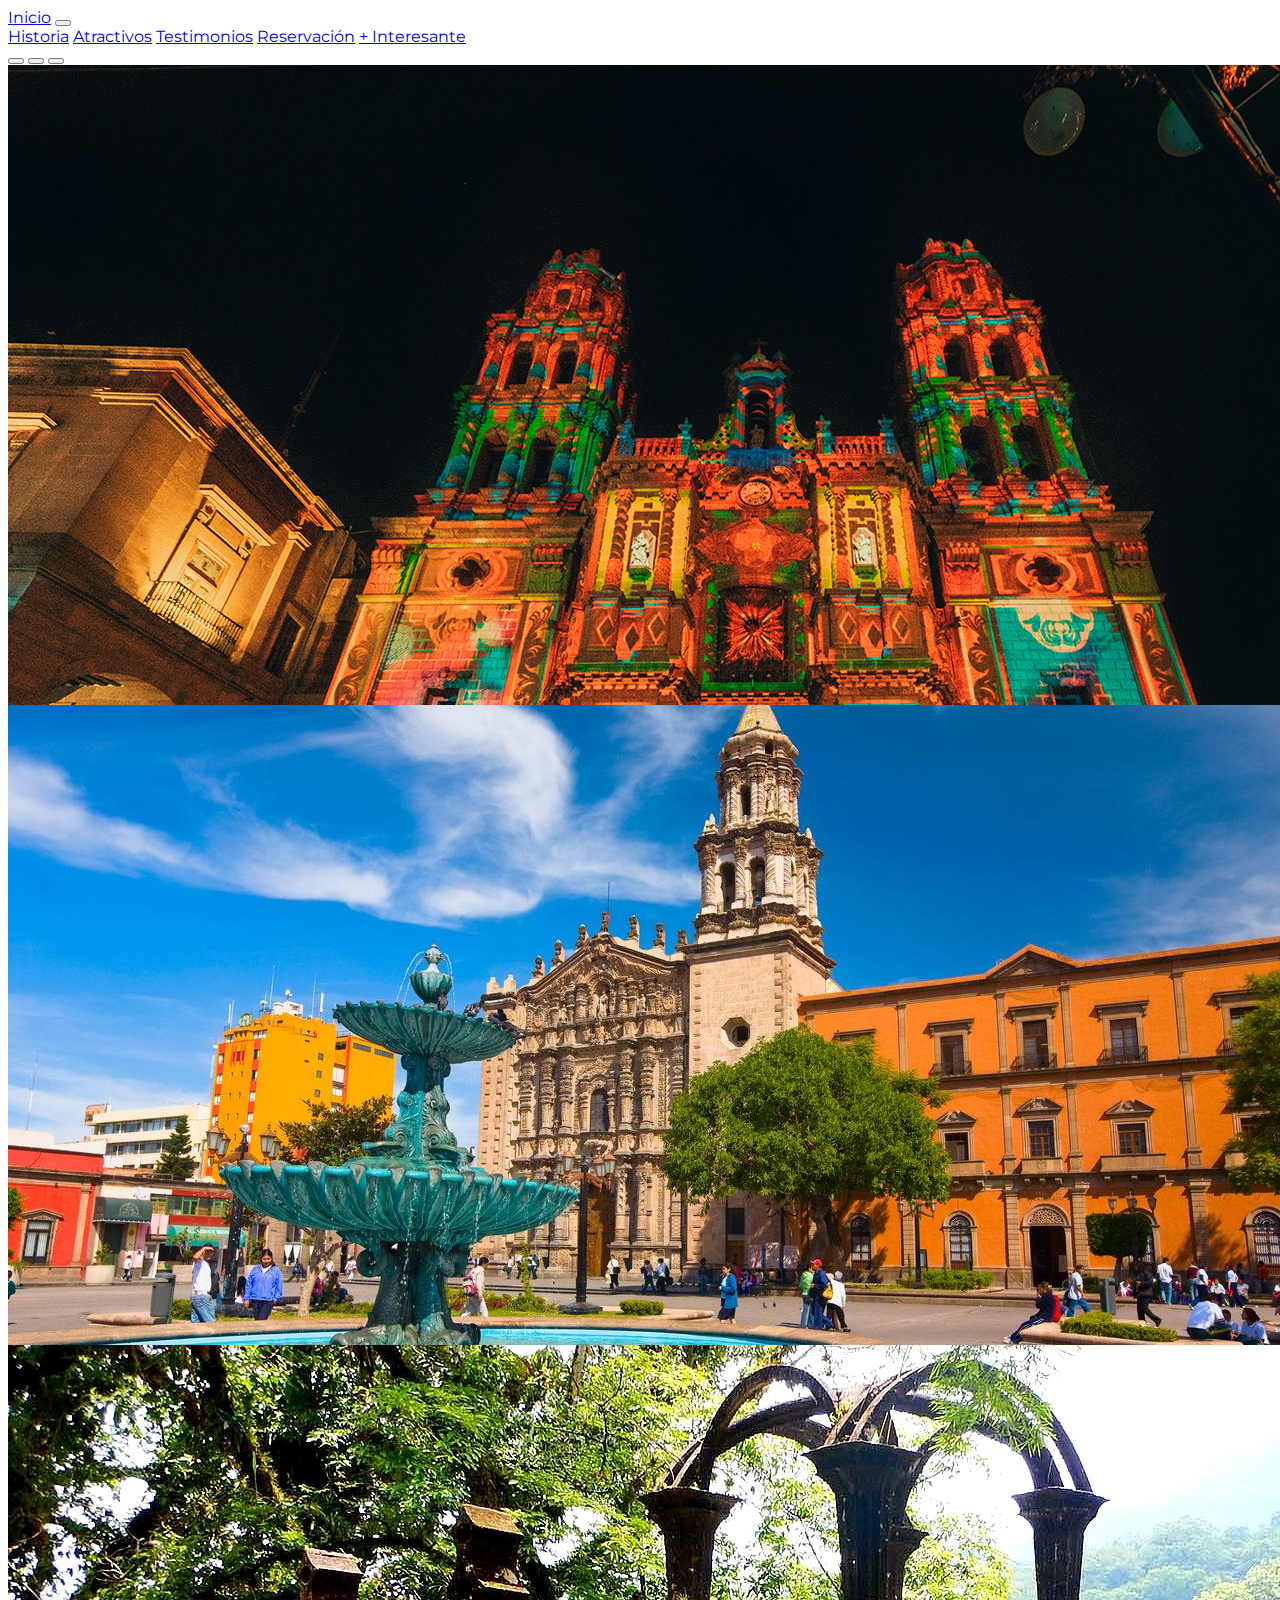
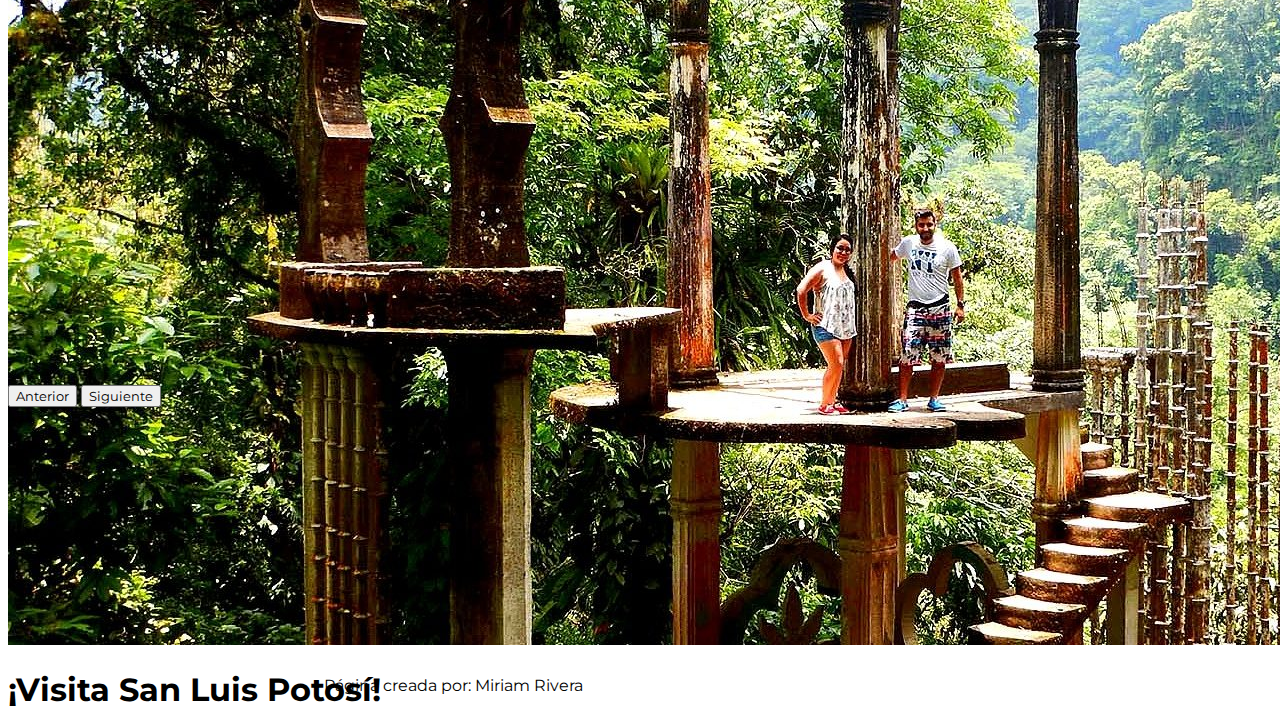
==== HTML/index.html @ 8cba3120 "Add: Pages with CSS" ====
<!DOCTYPE html>
<html lang="en">
<head>
    <meta charset="UTF-8">
    <meta http-equiv="X-UA-Compatible" content="IE=edge">
    <meta name="viewport" content="width=device-width, initial-scale=1.0">
    <title>SLP</title>
    <link href="https://cdn.jsdelivr.net/npm/bootstrap@5.1.3/dist/css/bootstrap.min.css" rel="stylesheet" integrity="sha384-1BmE4kWBq78iYhFldvKuhfTAU6auU8tT94WrHftjDbrCEXSU1oBoqyl2QvZ6jIW3" crossorigin="anonymous">
    <link rel="stylesheet" href="../CSS/styles_web.css">
    <link rel="stylesheet" href="../CSS/styles_mobile.css">
    <link rel="stylesheet" href="https://pro.fontawesome.com/releases/v5.10.0/css/all.css" integrity="sha384-AYmEC3Yw5cVb3ZcuHtOA93w35dYTsvhLPVnYs9eStHfGJvOvKxVfELGroGkvsg+p" crossorigin="anonymous"/>
</head>
<body>
    
<!--Barra de navegación-->
    
    <nav class="navbar navbar-dark navbar-expand-lg navbar-light bg-dark">
        <div class="container-fluid">
          <a class="navbar-brand active" href="/HTML/index.html">Inicio</a>
          <button class="navbar-toggler" type="button" data-bs-toggle="collapse" data-bs-target="#navbarNavAltMarkup" aria-controls="navbarNavAltMarkup" aria-expanded="false" aria-label="Toggle navigation">
            <span class="navbar-toggler-icon"></span>
          </button>
          <div class="collapse navbar-collapse" id="navbarNavAltMarkup">
            <div class="navbar-nav">
              <a class="nav-link" aria-current="page" href="/HTML/Historia.html">Historia</a>
              <a class="nav-link" href="/HTML/Atractivos.html">Atractivos</a>
              <a class="nav-link" href="/HTML/Testimonios.html">Testimonios</a>
              <a class="nav-link" href="/HTML/Reservacion.html">Reservación</a>
              <a class="nav-link" href="/HTML/Libre.html">+ Interesante</a>
            </div>
          </div>
        </div>
    </nav>

    <div id="carouselExampleCaptions" class="carousel slide" data-bs-ride="carousel">
        <div class="carousel-indicators">
          <button type="button" data-bs-target="#carouselExampleCaptions" data-bs-slide-to="0" class="active" aria-current="true" aria-label="Slide 1"></button>
          <button type="button" data-bs-target="#carouselExampleCaptions" data-bs-slide-to="1" aria-label="Slide 2"></button>
          <button type="button" data-bs-target="#carouselExampleCaptions" data-bs-slide-to="2" aria-label="Slide 3"></button>
        </div>
        <div class="carousel-inner">
          <div class="carousel-item active" data-bs-interval="5000">
            <img src="./Assets/SLP1.jpg" class="d-block w-100" alt="...">
            <div class="carousel-caption d-none d-md-block">
              <h1 class="bg-warning">¡Visita San Luis Potosí!</h1>
            </div>
          </div>
          <div class="carousel-item" data-bs-interval="5000">
            <img src="./Assets/SLP2.jpg" class="d-block w-100" alt="...">
            <div class="carousel-caption d-none d-md-block">
              <h1 class="bg-primary">¡Visita San Luis Potosí!</h1>
            </div>
          </div>
          <div class="carousel-item" data-bs-interval="5000">
            <img src="./Assets/SLP3.jpg" class="d-block w-100" alt="...">
            <div class="carousel-caption d-none d-md-block">
              <h1 class="bg-success">¡Visita San Luis Potosí!</h1>
            </div>
          </div>
        </div>
        <button class="carousel-control-prev" type="button" data-bs-target="#carouselExampleCaptions" data-bs-slide="prev">
          <span class="carousel-control-prev-icon" aria-hidden="true"></span>
          <span class="visually-hidden">Anterior</span>
        </button>
        <button class="carousel-control-next" type="button" data-bs-target="#carouselExampleCaptions" data-bs-slide="next">
          <span class="carousel-control-next-icon" aria-hidden="true"></span>
          <span class="visually-hidden">Siguiente</span>
        </button>
    </div>


<!--Contenido-->   
    <main>

    </main>
<!--Pie de página-->
    <footer>
        <div class="footer-style">
            <p>Página creada por: Miriam Rivera</p>
            <div>
                <a href="https://github.com/mrivh"><i class="fab fa-github"></i></a>
            </div>
            <div>
                <a href="mailto:miriam.rivera@udgvirtual.udg.mx"><i class="far fa-envelope"></i></a>

            </div>
           
        </div>
    </footer>
    
<script src="https://cdn.jsdelivr.net/npm/bootstrap@5.1.3/dist/js/bootstrap.bundle.min.js" integrity="sha384-ka7Sk0Gln4gmtz2MlQnikT1wXgYsOg+OMhuP+IlRH9sENBO0LRn5q+8nbTov4+1p" crossorigin="anonymous"></script>   
</body>
</html>
---- CSS/styles_web.css ----
@import url('https://fonts.googleapis.com/css2?family=Montserrat:wght@300&display=swap');

* {
    box-sizing: border-box;
    font-family: 'Montserrat', sans-serif;
  }

/*Barra de navegación*/

    .carousel-inner > .carousel-item {
        height: 50vw;
    }
        

/*Formulario*/

 
  input[type=text], input[type=date], input[type=email], select, textarea {
    width: 100%;
    padding: 12px;
    border: 1px solid #ccc;
    border-radius: 4px;
    resize: vertical;
  }
  
  label {
    padding: 12px 12px 12px 0;
    display: inline-block;
  }
  
  input[type=submit] {
    background-color: #001CFF ;
    color: white;
    font-size: 20px;
    padding: 12px 20px;
    border: none;
    border-radius: 8px;
    cursor: pointer;
    width: 150px;
  }
  
  input[type=submit]:hover {
    background-color: #6b6de9;
  }
  
  .container {
    border-radius: 15px;
    background-color: black;
    padding: 40px;
    margin-top: 100px;
    color: white;
    font-size: 20px;
    font-weight:900
  }
  
  .col-25 {
    float: left;
    width: 25%;
    margin-top: 6px;
  }
  
  .col-75 {
    float: left;
    width: 75%;
    margin-top: 6px;
  }
 
  .row:after {
    content: "";
    display: table;
    clear: both;
  }

  .button_submit{
      display: flex;
      justify-content: center;
  }

  /*Pie de página*/
  footer{
      display: flex;
      justify-content: center;
     
  }
  .footer-style{
     
      margin-top: 20%;
      display: flex;
      flex-direction: row;
      justify-content: space-between;
      width: 50%;
      
  }
---- CSS/styles_mobile.css ----
@media screen and (max-width: 600px){
    
   
    /*Formulario*/
    .col-25, .col-75, input[type=submit] {
        width: 100%;
        margin-top: 0;
    }

    .container {
        background-color: #FF6933;
    }

    /*Pie de página*/

    .footer-style{
        font-size: 4vw;
        align-items: center;
        flex-direction: column;
        width: 100%;
    }
    
}
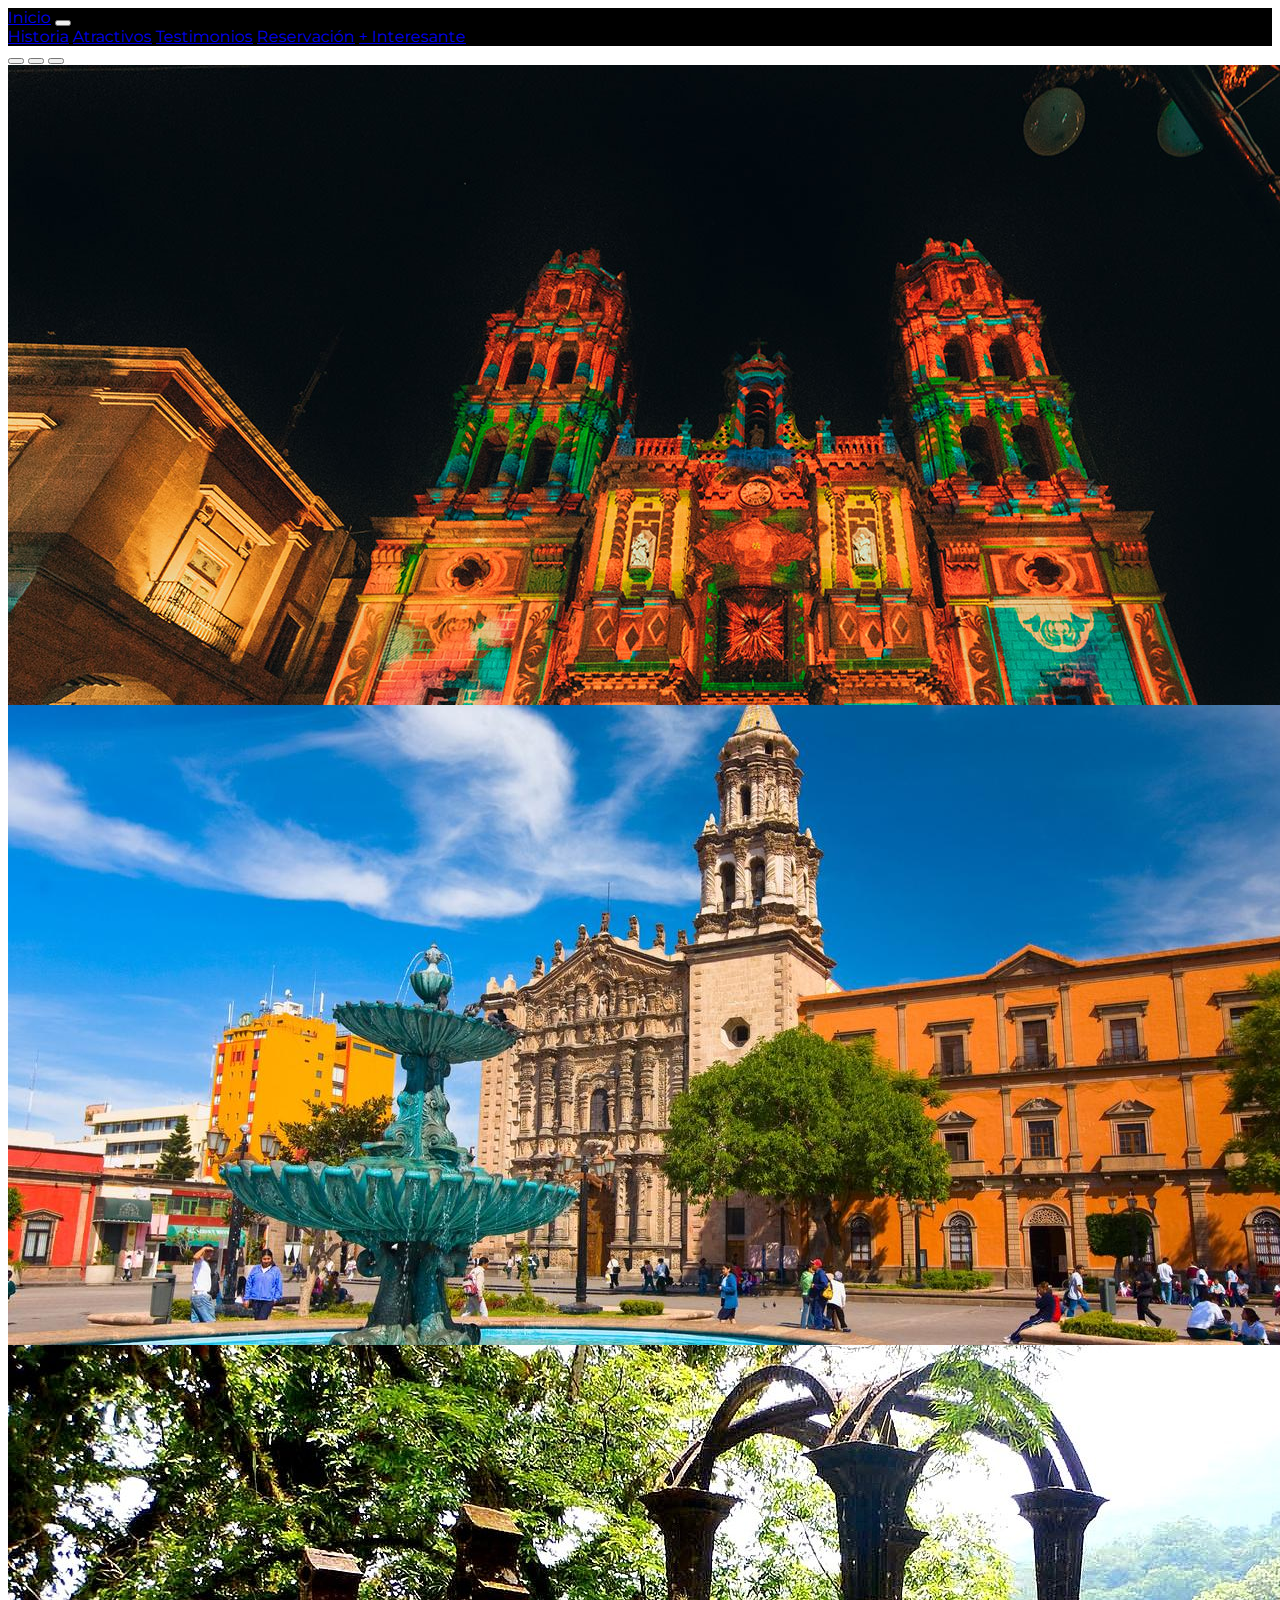
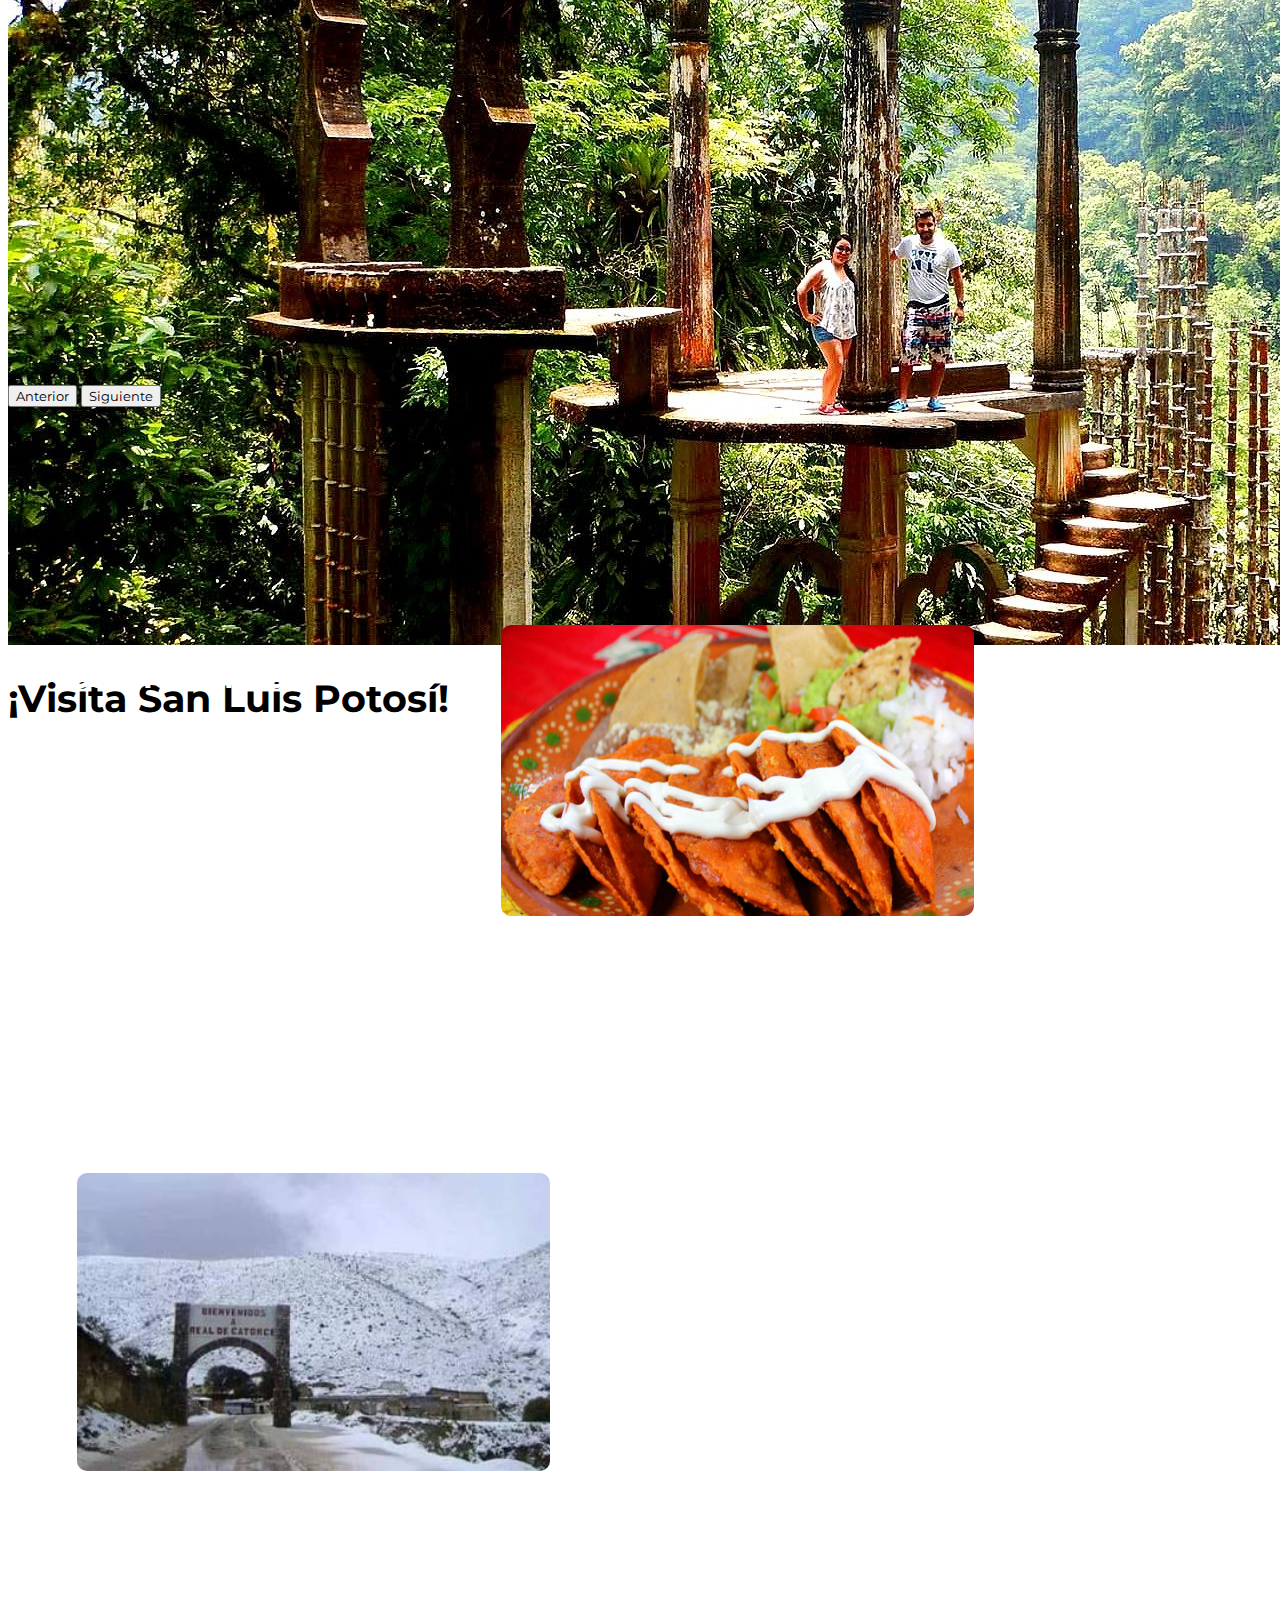
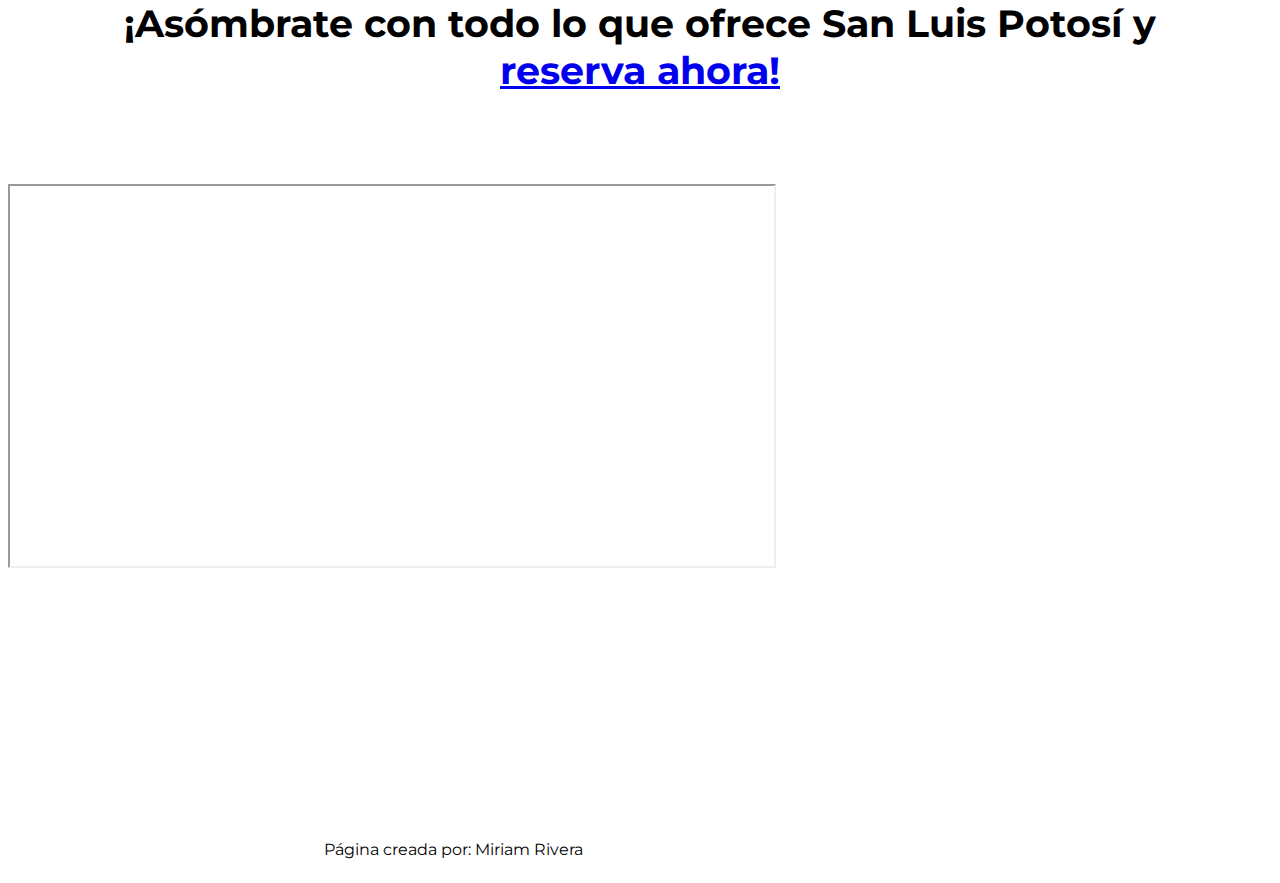
==== commit 4af891e0: "Add: Styles in pages" ====
--- a/HTML/index.html
+++ b/HTML/index.html
@@ -16,17 +16,17 @@
     
     <nav class="navbar navbar-dark navbar-expand-lg navbar-light bg-dark">
         <div class="container-fluid">
-          <a class="navbar-brand active" href="/HTML/index.html">Inicio</a>
+          <a class="navbar-brand active" href="index.html" aria-current="page">Inicio</a>
           <button class="navbar-toggler" type="button" data-bs-toggle="collapse" data-bs-target="#navbarNavAltMarkup" aria-controls="navbarNavAltMarkup" aria-expanded="false" aria-label="Toggle navigation">
             <span class="navbar-toggler-icon"></span>
           </button>
           <div class="collapse navbar-collapse" id="navbarNavAltMarkup">
             <div class="navbar-nav">
-              <a class="nav-link" aria-current="page" href="/HTML/Historia.html">Historia</a>
-              <a class="nav-link" href="/HTML/Atractivos.html">Atractivos</a>
-              <a class="nav-link" href="/HTML/Testimonios.html">Testimonios</a>
-              <a class="nav-link" href="/HTML/Reservacion.html">Reservación</a>
-              <a class="nav-link" href="/HTML/Libre.html">+ Interesante</a>
+              <a class="nav-link" href="Historia.html">Historia</a>
+              <a class="nav-link" href="Atractivos.html">Atractivos</a>
+              <a class="nav-link" href="Testimonios.html">Testimonios</a>
+              <a class="nav-link" href="Reservacion.html">Reservación</a>
+              <a class="nav-link" href="Libre.html">+ Interesante</a>
             </div>
           </div>
         </div>
@@ -71,6 +71,47 @@
 
 <!--Contenido-->   
     <main>
+      <div class="d-flex justify-content-center">
+        <div class="card-index bg-warning">
+          <div>
+            <p>Comida Típica</p>
+            <ul>
+              <li>Enchiladas Potosinas</li>
+              <li>Tacos Rojos</li>
+              <li>Pozole</li>
+              <li>Bocoles</li>
+            </ul>
+          </div>
+          <div class="img-index">
+            <a href="Libre.html">
+              <img src="Assets/Comida-SLP.jpg" alt="Comida">
+            </a>  
+          </div>
+        </div>  
+      </div>
+
+      <div class="d-flex justify-content-center">
+        <div class="card-index bg-danger" >
+          <div class="img-index">
+            <a href="Libre.html">
+              <img src="Assets/NIEVE REAL DE CATORCE 1.jpg" alt="Lugares">
+            </a>  
+          </div>
+          <div class="list-style">
+            <p>Lugares Turísticos</p>
+            <ul>
+              <li>Real de Catorce</li>
+              <li>Huasteca Potosina</li>
+              <li>San Luis Capital</li>
+              <li>Y muchos más...</li>
+            </ul>
+          </div>
+        </div>  
+      </div>
+      <h4 id="form-text">¡Asómbrate con todo lo que ofrece San Luis Potosí y <a href="Reservacion.html">reserva ahora!</a></h4>
+      <div class="video d-flex justify-content-center">
+        <iframe src="https://www.youtube.com/embed/oHL6SUlDv4A?autoplay=1&mute=1" ></iframe>
+      </div>
 
     </main>
 <!--Pie de página-->
--- a/CSS/styles_web.css
+++ b/CSS/styles_web.css
@@ -6,11 +6,20 @@
     font-family: 'Montserrat', sans-serif;
   }
 
+  h1{
+    font-weight: bolder;
+    font-size: 3vw;
+  }
+
 /*Barra de navegación*/
 
-    .carousel-inner > .carousel-item {
-        height: 50vw;
-    }
+  .navbar{
+    background-color: black;
+  }
+
+  .carousel-inner > .carousel-item {
+      height: 50vw;
+  }
         
 
 /*Formulario*/
@@ -44,9 +53,17 @@
     background-color: #6b6de9;
   }
   
+  #form-text{
+    font-weight: bold;
+    font-size: 3vw;
+    margin: 10vh;
+    text-align: center;
+  }
+
   .container {
     border-radius: 15px;
-    background-color: black;
+    background: rgb(131,58,180);
+    background: linear-gradient(90deg, rgba(131,58,180,1) 0%, rgba(253,29,29,1) 50%, rgba(252,176,69,1) 100%);  
     padding: 40px;
     margin-top: 100px;
     color: white;
@@ -77,18 +94,81 @@
       justify-content: center;
   }
 
+  /*Cards*/
+  
+  .card-index{
+    margin-top: 20vh;
+    width: 80vw;
+    border-radius: 20px;
+    display: flex;
+    flex-direction: row;
+    justify-content: space-around;
+    font-size: 2.5vw;
+    font-weight: bold;
+    color: white;
+    padding: 3vw;
+  }
+
+  .img-index{
+    width: 50%;
+  }
+  
+  .img-index>a>img{
+    width: 100%;
+    height: 100%;
+    border-radius: 10px;
+  }
+    
+  .video>iframe{
+    width: 60vw;
+    height: 30vw;
+  }
+
+  #history-card{
+    margin: 10vw;
+    font-size: 2vw;
+    background: rgb(253,254,254);
+    background: linear-gradient(0deg, rgba(253,254,254,1) 0%, rgba(253,245,233,1) 40%, rgba(253,238,218,1) 71%, rgba(253,159,45,1) 100%);
+  }
+  
+  #img-history>a>img{
+    border-radius: 10px;
+    width: 100%;
+    margin-top: 50px;
+    margin-bottom: 50px;
+  }
+
+  #card-places{
+    margin: 20vw;
+  }
+
+  #container-ratings{
+    display: flex;
+    flex-direction: row;
+    margin-top: 10vw;
+  }
+  .card-ratings{
+    border-radius: 10px;
+    background-color: bisque;
+    margin: 5vw;
+    padding: 3vw;
+  }
+
   /*Pie de página*/
   footer{
       display: flex;
       justify-content: center;
+      margin-top: 20%;
+      
      
   }
   .footer-style{
-     
-      margin-top: 20%;
+      
       display: flex;
       flex-direction: row;
       justify-content: space-between;
-      width: 50%;
-      
-  }+      width: 50%;  
+  }
+
+  
+  --- a/CSS/styles_mobile.css
+++ b/CSS/styles_mobile.css
@@ -1,14 +1,75 @@
 @media screen and (max-width: 600px){
     
+    h1{
+        font-size: 20px;
+    }
+    #form-text{
+        font-size: 20px;
+    }
+
+    /*Cards-index*/
+    
+    .card-index{
+        width: 100%;
+        flex-direction: column;
+        font-size: 20px;
+        border-radius: 0px;
+    }
+
+    .img-index{
+        width: 100%;
+        height: 50%;
+       
+    }
+
+    .video>iframe{
+        width: 100%;
+        height: 300px;
+    }
+
+    #history-card{
+        margin-top: 10vw;
+        margin-right: 0px;
+        margin-left: 0px;
+        font-size: 20px;
+    }
+
+    #card-places{
+        margin: 0%;
+        display: flex;
+        flex-direction: column-reverse;
+    }
+
+    #container-ratings{
+        flex-direction: column-reverse;
+    }
+    .card-ratings{
+        border-radius: 10px;
+        background-color: bisque;
+        
+        padding: 3vw;
+      }
+
+  
+
+  
    
     /*Formulario*/
+    input[type=submit]{
+        background-color: #FF6933;
+    }
+
+    input[type=submit]:hover{
+        background-color: #ffa584;
+    }
     .col-25, .col-75, input[type=submit] {
         width: 100%;
         margin-top: 0;
     }
 
     .container {
-        background-color: #FF6933;
+        background: rgb(2,0,36);
+        background: linear-gradient(90deg, rgba(2,0,36,1) 0%, rgba(9,9,121,1) 35%, rgba(0,212,255,1) 100%);
     }
 
     /*Pie de página*/
